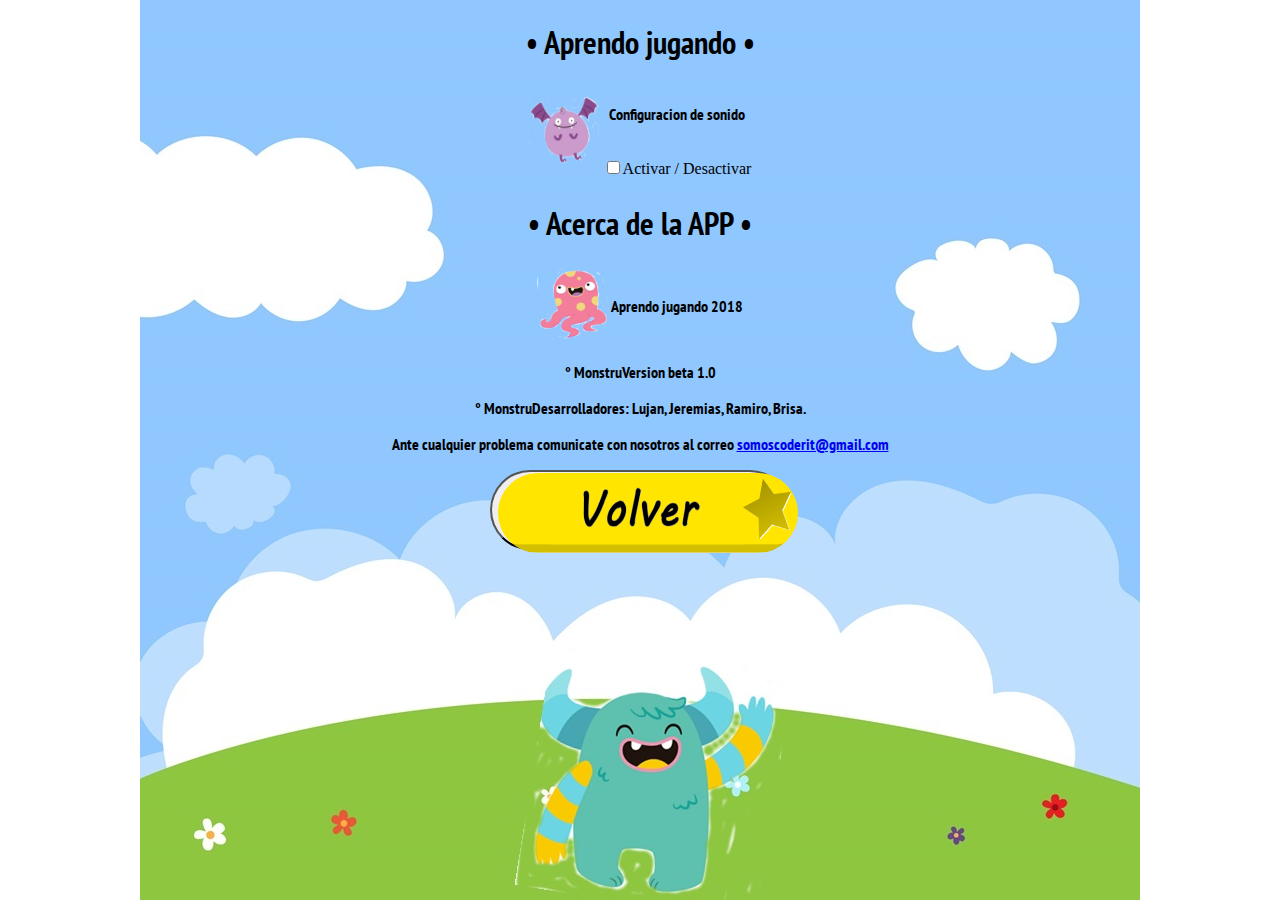
==== html/acercade.html @ 86d9adf1 "Agrego archivos principales" ====
<!DOCTYPE html>
<html>
<head>
	<title>Acerca de la App</title>
	<link rel="stylesheet" type="text/css" href="../css/style.css">
</head>
<body>
	<h1>&#8226; Aprendo jugando &#8226;</h1>
	<div>
		<table class="tablas">
			<tr>
				<td><img class="imgmonstruoAcercaDe" src="../img/tini.png"></td>
				<td><p>Configuracion de sonido</p><br><input type="checkbox">Activar / Desactivar</td>
			</tr>
		</table>
	</div>
	<h1>&#8226; Acerca de la APP &#8226;</h1>
	<table class="tablas">
		<tr>
			<td><img class="imgmonstruoAcercaDe" src="../img/flopi.png"></td>
			<td><p>Aprendo jugando 2018</p></td>
		</tr>
	</table>		
	<div class="center">
		<p>° MonstruVersion beta 1.0</p>
		<p>° MonstruDesarrolladores: Lujan, Jeremias, Ramiro, Brisa.</p>
		<p>Ante cualquier problema comunicate con nosotros al correo <a href="somoscoderit@gmail.com">somoscoderit@gmail.com</a></p>
		<button class="botonmenu" onclick="window.location.href= '../index.html'">
			<img class="botonmenuC" src="../img/letrasvolver.png">
		</button>
	</div>
</body>
</html>
---- css/style.css ----
body{
  background-image:url('../fondo.jpg');

background-repeat: no-repeat;
  background-position: center center;
  background-attachment: fixed;
 

}

/*
propiedades del fondo que le quite
  background-repeat: no-repeat;
  background-size: cover;
  background-position: center center;
  */


@font-face {
font-family: PT_Sans-Narrow-Web-Bold;
src: url(../fuente/PT_Sans-Narrow-Web-Bold.ttf);
}

h1,h2,p{
  text-align: center;
  font-family: PT_Sans-Narrow-Web-Bold;
}


/******************* CSS MENU ***************************/

.botonmenu {
  display: inline-block;
  border-radius: 80px;
  height: 80px;
  width: 300px; 
}

.botonmenuC{
   border-radius: 80px;
  height: 80px;
  width: 300px;
}
.botonmenu:hover {background-color: #171a30;}


/*Botones de los niveles */
.botonmenuJ{
  height: 50px;
  width: 50px;
  border-radius: 60px;
}

.botonmenuB {
  display: inline-block;
  border-radius: 50px;
  height: 50px;
  width: 90px; 
}

.botonmenuB:hover {background-color: #171a30;}


/******************CSS Imagenes*****************************/

.imgmonstruo{  /*monstruos de menu*/
  height: 150px;
  width: 170px;
}

.imgmonstruoAcercaDe{ /*monstruos de acerca de la app*/
  height: 70px;
  width: 70px;
}

.imgmonstruosjuego{ /*monstruos dentro del juego*/
  height: 50px;
  width: 60px;
}

.imgniveles{
  border: 3px solid black;
  height: 150px;
  width: 150px;
}


/*imagenes de los juegos*/
.imgJuegos{
  height: 110px;
  width: 120px;
} 

.iconoSonido{
  border: 3px;
  height: 50px;
  width: 50px;
}
/*****************CSS General ******************/

.center{
  text-align: center;
}

.tablas{
  text-align: center;
  margin: 0 auto;
}

.casillasCompletar{
   margin:0 auto;
    border: 1px solid black;
    background: blue;
}
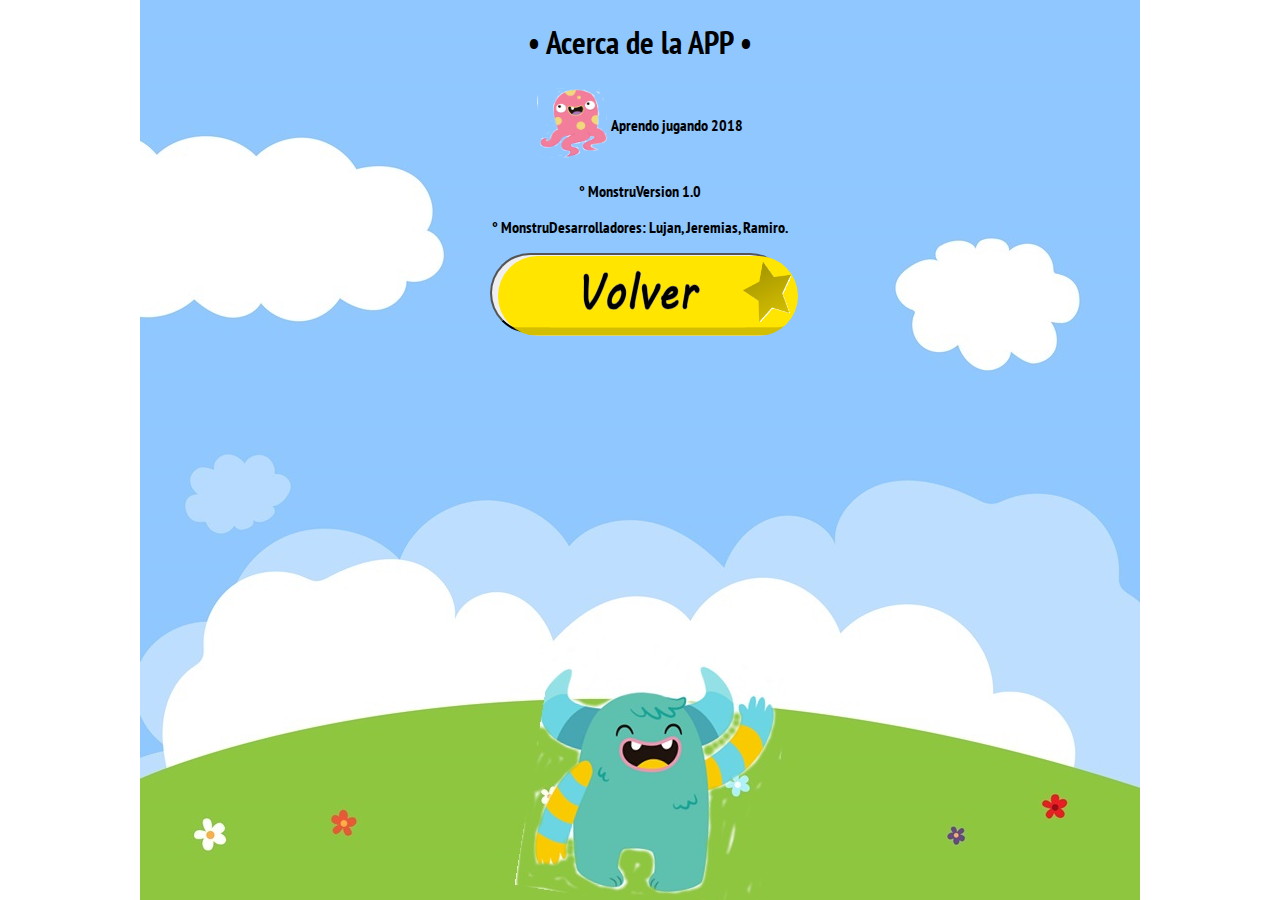
==== commit 47cb94b4: "Actualización" ====
--- a/html/acercade.html
+++ b/html/acercade.html
@@ -5,15 +5,7 @@
 	<link rel="stylesheet" type="text/css" href="../css/style.css">
 </head>
 <body>
-	<h1>&#8226; Aprendo jugando &#8226;</h1>
-	<div>
-		<table class="tablas">
-			<tr>
-				<td><img class="imgmonstruoAcercaDe" src="../img/tini.png"></td>
-				<td><p>Configuracion de sonido</p><br><input type="checkbox">Activar / Desactivar</td>
-			</tr>
-		</table>
-	</div>
+
 	<h1>&#8226; Acerca de la APP &#8226;</h1>
 	<table class="tablas">
 		<tr>
@@ -22,9 +14,8 @@
 		</tr>
 	</table>		
 	<div class="center">
-		<p>° MonstruVersion beta 1.0</p>
-		<p>° MonstruDesarrolladores: Lujan, Jeremias, Ramiro, Brisa.</p>
-		<p>Ante cualquier problema comunicate con nosotros al correo <a href="somoscoderit@gmail.com">somoscoderit@gmail.com</a></p>
+		<p>° MonstruVersion 1.0</p>
+		<p>° MonstruDesarrolladores: Lujan, Jeremias, Ramiro.</p>
 		<button class="botonmenu" onclick="window.location.href= '../index.html'">
 			<img class="botonmenuC" src="../img/letrasvolver.png">
 		</button>
--- a/css/style.css
+++ b/css/style.css
@@ -4,17 +4,7 @@
 background-repeat: no-repeat;
   background-position: center center;
   background-attachment: fixed;
- 
-
-}
-
-/*
-propiedades del fondo que le quite
-  background-repeat: no-repeat;
-  background-size: cover;
-  background-position: center center;
-  */
-
+}
 
 @font-face {
 font-family: PT_Sans-Narrow-Web-Bold;
@@ -89,12 +79,29 @@
 .imgJuegos{
   height: 110px;
   width: 120px;
+  border: 2px solid black;
+  border-radius: 4px;
 } 
 
 .iconoSonido{
   border: 3px;
   height: 50px;
   width: 50px;
+}
+
+.iconoConfig{
+  border: 3px;
+  height: 50px;
+  width: 50px;
+  border-radius: 5px;
+}
+
+.imgNivel2{
+  width: 130px;
+  height: 150px;
+  border: 2px solid green;
+border-radius: 5px;
+  
 }
 /*****************CSS General ******************/
 
@@ -113,5 +120,245 @@
     background: blue;
 }
 
-
-
+.tablaProp{
+  width: 270px;
+  height: 265px;
+  border-radius: 4px solid;
+}
+
+.zoom{
+  width: 135px;
+  height: 135px;
+}
+
+/************************* NIVEL 1 ***************************/
+
+/*Juego 1 */
+
+.contenedor{ 
+padding:10px; 
+
+overflow:hidden; 
+text-align: center;
+} 
+
+.izquierda{ 
+float:left;    /*tambien puede poner float:right, para que se alineé a la derecha */
+padding:10px;  
+width:300px; 
+margin:40px; 
+background:#42f44b; 
+border-top-left-radius: 1em; 
+border-top-right-radius: 1em;
+} 
+
+.derecha{ 
+float:left;       /*tambien puede poner float:right, para que se alineé a la derecha */
+padding:10px; 
+width:300px; 
+margin:40px; 
+background:#42f44b; 
+border-radius: 20px;
+} 
+
+.botonJuegos{
+  display: inline-block;
+  border-radius: 60px;
+  height: 60px;
+  width: 200px; 
+
+}
+
+.botonIJuegos{
+  border-radius: 60px;
+  height: 60px;
+  width: 200px;
+}
+
+.botonJuegos:hover {background-color: #171a30;}
+
+
+/* Juego 3 */
+.hide {
+  display: none;
+}
+
+
+/*Juego 4 */
+
+/*Naipes */
+
+.flip-container {
+  perspective: 1000px;
+}
+  /* flip the pane when hovered */
+  .flip-container:hover .flipper, .flip-container.hover .flipper {
+    transform: rotateY(180deg);
+  }
+
+.flip-container, .front, .back {
+  height: 110px;
+  width: 120px;
+  border: 2px solid black;
+  border-radius: 4px;
+}
+
+/* flip speed goes here */
+.flipper {
+  transition: 0.6s;
+  transform-style: preserve-3d;
+  position: relative;
+}
+
+/* hide back of pane during swap */
+.front, .back {
+  backface-visibility: hidden;
+  position: absolute;
+  top: 0;
+  left: 0;
+}
+
+/* front pane, placed above back */
+.front {
+  z-index: 2;
+  /* for firefox 31 */
+  transform: rotateY(0deg);
+}
+
+/* back, initially hidden pane */
+.back {
+  transform: rotateY(180deg);
+}
+
+
+ /***********Fin naipes**************/
+ 
+
+/***************** NIVEL 2 ******************/
+
+/*******Juego 1*************/
+
+.tablanivel2{
+  display: inline-block;
+ margin: 0 auto;
+
+width: 306px;
+height: 200px;
+}
+
+#feedback { 
+  font-size: 1.4em; }
+#selectable .ui-selecting { 
+  background: #FECA40; }
+#selectable .ui-selected { 
+  background: #F39814; color: white; }
+#selectable { 
+  list-style-type: none; margin: 0; padding: 0; width: 60%; }
+#selectable li { 
+  margin: 3px; padding: 0.4em; font-size: 1.4em; height: 18px; }
+
+ .ocultar{
+  display: none;
+ } 
+
+/* actividad 2*/
+#feedback1 { 
+  font-size: 1.4em; }
+#selectable1 .ui-selecting { 
+  background: #FECA40; }
+#selectable1 .ui-selected { 
+  background: #F39814; color: white; }
+#selectable1 { 
+  list-style-type: none; margin: 0; padding: 0; width: 60%; }
+#selectable1 li { 
+  margin: 3px; padding: 0.4em; font-size: 1.4em; height: 18px; }
+
+/* actividad 3 */
+
+
+
+
+/*************animacion alertas***********/
+/* una pequeña animación extra */
+@keyframes modal{0%{opacity:0;-webkit-transform:scale3d(.3,.3,.3);transform:scale3d(.3,.3,.3)}50%{opacity:1}}
+/* estilo del contenedor padre */
+.modal {
+position: absolute;
+max-width: 500px;
+z-index: 15;
+color: #5A5A5A;
+padding: 10px;
+font: 13px/140% "Open Sans", Helvetica, Arial, sans-serif;
+}
+/* estilo del fondo */
+#modal-back {
+position: fixed;
+opacity: 0.8;z-index: 14;
+background: #000000;
+top: 0;
+left: 0;
+right: 0;
+bottom: 0;
+margin: auto;
+}
+/* estilo de contenedor */
+.modal {
+top: 50%;
+left: 50%;
+-webkit-transform:translate(-50%,-50%);
+-ms-transform:translate(-50%,-50%);
+transform:translate(-50%,-50%);
+}
+/* estilo de subcontenedor */
+#modal-c {
+height: 100%;
+position: relative;
+background: #fff;
+-webkit-animation: modal 500ms cubic-bezier(0.215, 0.61, 0.355, 1) 250ms backwards;
+animation: modal 500ms cubic-bezier(0.215, 0.61, 0.355, 1) 250ms backwards;
+border-radius: 4px;
+-webkit-box-shadow: 0 0px 7px rgba(0, 0, 0, 0.5);
+box-shadow: 0 0px 7px rgba(0, 0, 0, 0.5);
+}
+/* estilo de títulos */
+.modal h3 {
+padding: 15px 0px;
+text-align: center;
+}
+/* estilo de contenido */
+.modal span {
+display: block;padding: 0px 19px;
+}
+/* estilo de botones */
+#buttons {
+position: absolute;
+right: 0;
+bottom: 0;
+padding: 3px 0px;
+}
+#buttons a{
+height: 100%;padding: 7px 15px;
+color: #3C6998;
+display: inline-block;
+text-decoration: none;}
+
+/**********************************************/
+
+
+
+/* Juego 1 Nivel 2 Rama ???  */
+.tarejtaSeleccionada{
+  border-style: solid;
+  border-width: 2px;
+  border-color: red;
+}
+
+.caja{ 
+ 
+
+width:300px; 
+
+background:#42f44b; 
+border-top-left-radius: 1em; 
+border-top-right-radius: 1em;
+} 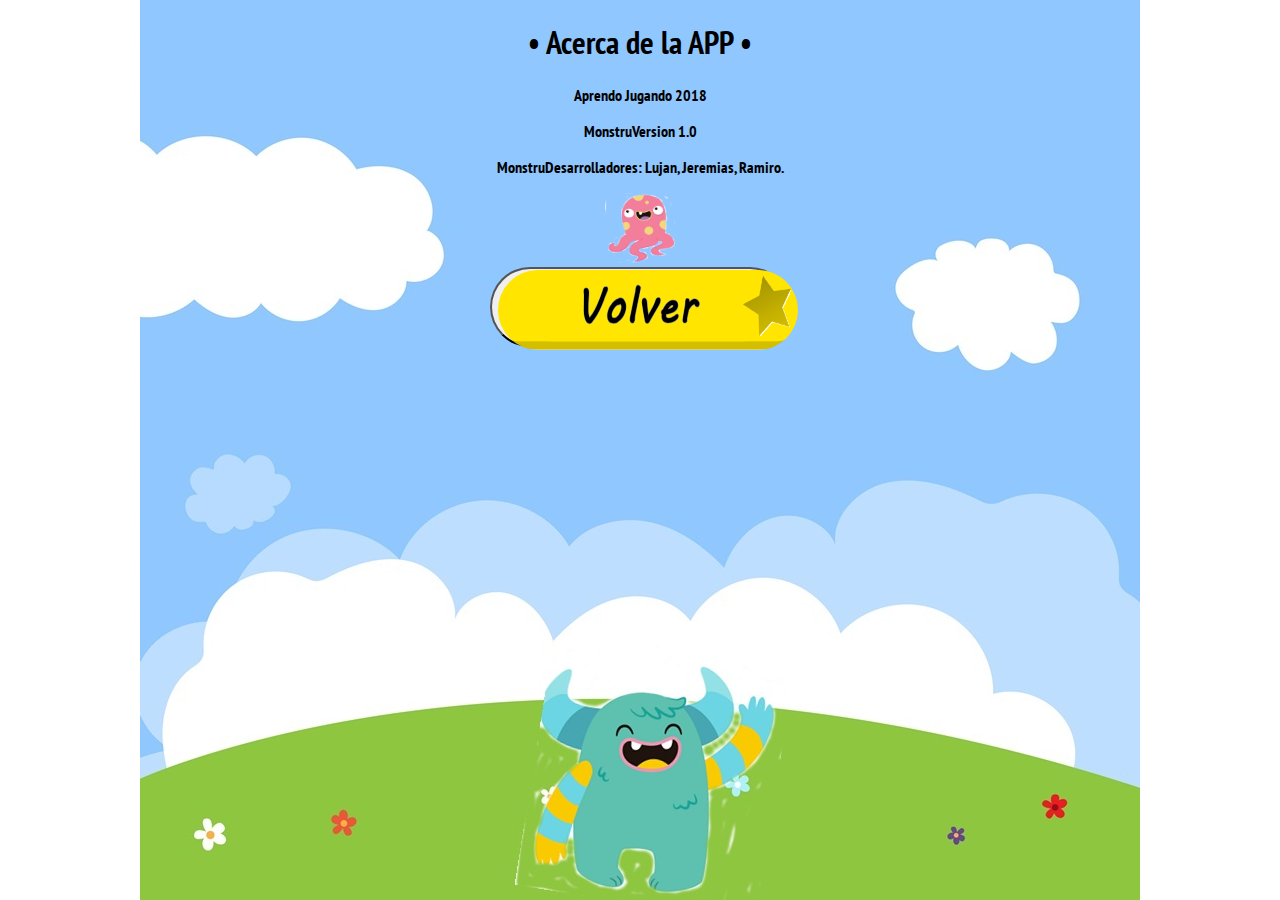
==== commit 49553f4a: "Actualizacion" ====
--- a/html/acercade.html
+++ b/html/acercade.html
@@ -6,19 +6,29 @@
 </head>
 <body>
 
-	<h1>&#8226; Acerca de la APP &#8226;</h1>
-	<table class="tablas">
-		<tr>
-			<td><img class="imgmonstruoAcercaDe" src="../img/flopi.png"></td>
-			<td><p>Aprendo jugando 2018</p></td>
-		</tr>
-	</table>		
-	<div class="center">
-		<p>° MonstruVersion 1.0</p>
-		<p>° MonstruDesarrolladores: Lujan, Jeremias, Ramiro.</p>
-		<button class="botonmenu" onclick="window.location.href= '../index.html'">
-			<img class="botonmenuC" src="../img/letrasvolver.png">
-		</button>
+	<div class="container center">
+		<div class="row">
+			<div class="col-sm-12"><h1>&#8226; Acerca de la APP &#8226;</h1></div>
+		</div>
+		<div class="row">
+			<div class="col-sm-12"><p>Aprendo Jugando 2018</p></div>
+		</div>
+		<div class="row">
+			<div class="col-sm-12"><p>MonstruVersion 1.0</p></div>
+		</div>
+		<div class="row">
+			<div class="col-sm-12"><p>MonstruDesarrolladores: Lujan, Jeremias, Ramiro.</p></div>
+		</div>
+		<div class="row">
+			<div class="col-sm-12"><img class="imgmonstruoAcercaDe" src="../img/flopi.png"></div>
+		</div>
+		<div class="row">
+			<div class="col-sm-12">
+				<button class="botonmenu" onclick="window.location.href= '../index.html'">
+					<img class="botonmenuC" src="../img/letrasvolver.png">
+				</button>
+			</div>
+		</div>
 	</div>
 </body>
 </html>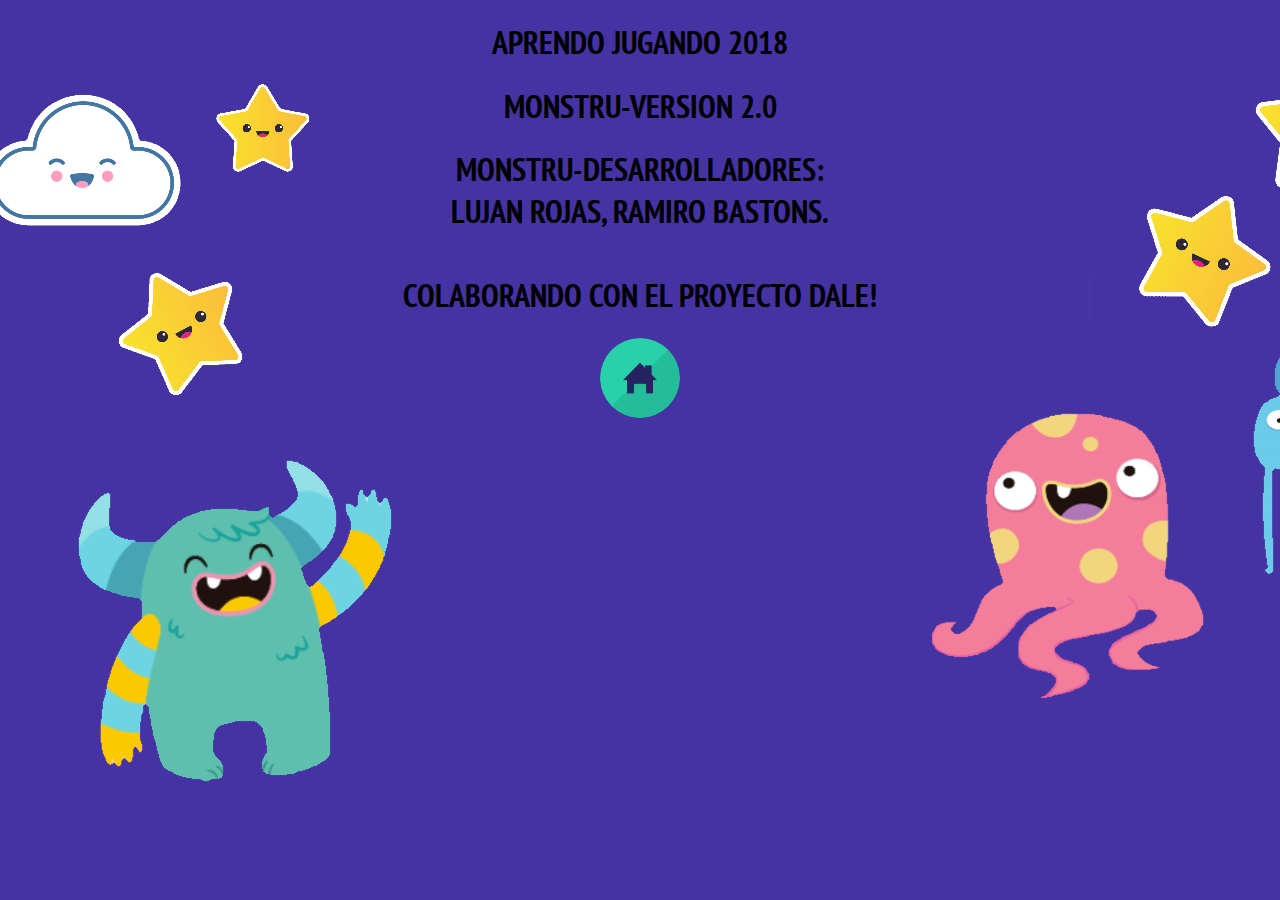
==== commit 91dafc50: "Cambios en la interfaz y el sonido" ====
--- a/html/acercade.html
+++ b/html/acercade.html
@@ -1,32 +1,26 @@
 <!DOCTYPE html>
-<html>
+<html lang="es">
 <head>
 	<title>Acerca de la App</title>
 	<link rel="stylesheet" type="text/css" href="../css/style.css">
+	<link rel="stylesheet" type="text/css" href="../css/responsive.css">
+	<script src="../js/funciones.js"></script>
 </head>
-<body>
+<body class="siguientes">
 
 	<div class="container center">
 		<div class="row">
-			<div class="col-sm-12"><h1>&#8226; Acerca de la APP &#8226;</h1></div>
+			<div class="col-sm-12"><h1>APRENDO JUGANDO 2018</h1></div>
 		</div>
 		<div class="row">
-			<div class="col-sm-12"><p>Aprendo Jugando 2018</p></div>
+			<div class="col-sm-12"><h1>MONSTRU-VERSION 2.0</h1></div>
 		</div>
 		<div class="row">
-			<div class="col-sm-12"><p>MonstruVersion 1.0</p></div>
-		</div>
-		<div class="row">
-			<div class="col-sm-12"><p>MonstruDesarrolladores: Lujan, Jeremias, Ramiro.</p></div>
-		</div>
-		<div class="row">
-			<div class="col-sm-12"><img class="imgmonstruoAcercaDe" src="../img/flopi.png"></div>
+			<div class="col-sm-12"><h1>MONSTRU-DESARROLLADORES:<br> LUJAN ROJAS, RAMIRO BASTONS.<br> <br> COLABORANDO CON EL PROYECTO DALE!</h1></div>
 		</div>
 		<div class="row">
 			<div class="col-sm-12">
-				<button class="botonmenu" onclick="window.location.href= '../index.html'">
-					<img class="botonmenuC" src="../img/letrasvolver.png">
-				</button>
+					<img class="botonmenuN" src="../img/casa.png" alt="boton volver" onclick="window.location.href= '../index.html'">
 			</div>
 		</div>
 	</div>
--- a/css/style.css
+++ b/css/style.css
@@ -1,9 +1,14 @@
-body{
-  background-image:url('../fondo.jpg');
-
-background-repeat: no-repeat;
-  background-position: center center;
-  background-attachment: fixed;
+body.principal{
+  background-image:url('../fondo1.png');
+
+background-repeat: repeat;
+
+}
+
+body.siguientes{
+  background-image:url('../fondo2.png');
+
+background-repeat: repeat;
 }
 
 @font-face {
@@ -21,25 +26,30 @@
 
 .botonmenu {
   display: inline-block;
-  border-radius: 80px;
+  border-radius: solid 60px;
   height: 80px;
   width: 300px; 
 }
 
+
 .botonmenuC{
-   border-radius: 80px;
+  border-radius: 70px;
   height: 80px;
   width: 300px;
 }
-.botonmenu:hover {background-color: #171a30;}
-
+.botonmenuC:hover {background-color: black;}
+
+.botonmenuN{
+  border-radius: 70px;
+  height: 80px;
+  width: 80px;
+}
+
+.botonmenuN:hover {background-color: 
+#06d61b;
+}
 
 /*Botones de los niveles */
-.botonmenuJ{
-  height: 50px;
-  width: 50px;
-  border-radius: 60px;
-}
 
 .botonmenuB {
   display: inline-block;
@@ -56,11 +66,6 @@
 .imgmonstruo{  /*monstruos de menu*/
   height: 150px;
   width: 170px;
-}
-
-.imgmonstruoAcercaDe{ /*monstruos de acerca de la app*/
-  height: 70px;
-  width: 70px;
 }
 
 .imgmonstruosjuego{ /*monstruos dentro del juego*/
@@ -83,17 +88,17 @@
   border-radius: 4px;
 } 
 
+.cambiarBorde{
+  border: 2px solid red;
+}
+
+.cambiarBorde2{
+  border: 4px solid yellow;
+}
 .iconoSonido{
   border: 3px;
   height: 50px;
   width: 50px;
-}
-
-.iconoConfig{
-  border: 3px;
-  height: 50px;
-  width: 50px;
-  border-radius: 5px;
 }
 
 .imgNivel2{
@@ -114,6 +119,7 @@
   margin: 0 auto;
 }
 
+
 .casillasCompletar{
    margin:0 auto;
     border: 1px solid black;
@@ -121,9 +127,10 @@
 }
 
 .tablaProp{
-  width: 270px;
-  height: 265px;
-  border-radius: 4px solid;
+  width: 500px;
+  height: 400px;
+  border-radius: 5px solid;
+  background:#42f44b; 
 }
 
 .zoom{
@@ -136,11 +143,27 @@
 /*Juego 1 */
 
 .contenedor{ 
+<<<<<<< HEAD
 padding:10px; 
-
+margin-left: 200px;
 overflow:hidden; 
 text-align: center;
+=======
+  padding:10px; 
+  overflow:hidden; 
+  text-align: center;
+>>>>>>> cf3a9d984cfc8b5e0a5d10cfe186e46362076c2e
 } 
+.contenedor2{ 
+
+  padding:10px; 
+  margin-left: auto;
+  overflow:hidden; 
+  text-align: center;
+ 
+  } 
+
+
 
 .izquierda{ 
 float:left;    /*tambien puede poner float:right, para que se alineé a la derecha */
@@ -151,6 +174,16 @@
 border-top-left-radius: 1em; 
 border-top-right-radius: 1em;
 } 
+
+.izquierda2{ 
+  float:left;    /*tambien puede poner float:right, para que se alineé a la derecha */
+  padding:10px;  
+  width:auto; 
+  margin:40px 40px 40px 200px; 
+  background:#42f44b; 
+  border-top-left-radius: 1em; 
+  border-top-right-radius: 1em;
+  } 
 
 .derecha{ 
 float:left;       /*tambien puede poner float:right, para que se alineé a la derecha */
@@ -361,4 +394,123 @@
 background:#42f44b; 
 border-top-left-radius: 1em; 
 border-top-right-radius: 1em;
-} +} 
+
+/*----------Juego 8 Nivel 1-------------*/
+.fila{
+  text-align: center;
+  width: 150px;
+  height: auto;
+  float: left;
+  background:#42f44b; 
+  margin: 40px 0px 40px 40px;
+  
+}
+.fila table{
+  width: auto;
+  height: auto;
+}
+
+.especial{
+  margin-left: 15%;
+}
+
+.tarjeta{
+  margin: 40px 0 0 2%;
+  text-align: center;
+  width: 440px;
+  height:auto;
+  padding: 0px;
+  float: left;
+  background:#42f44b; 
+}
+
+.box-image {
+  border: 5px dashed transparent;
+ /* min-width: 7em;
+  min-height: 7em; */
+  border-color: aqua;
+  width: 105px;
+  height: 95px;
+}
+
+.box-image.hovering {
+  background: #b6d6fb;
+  border-color: #276cbc;
+}
+
+.item {  
+  cursor: pointer;
+  display: inline-block;
+}
+
+.imgJuegosn1j6{
+  height: 90px;
+  width: 100px;
+  border-radius: 4px;
+}
+
+.derecha2{ 
+float:left;       /*tambien puede poner float:right, para que se alineé a la derecha */
+padding:10px; 
+width:300px; 
+margin: 4%; 
+background:#42f44b; 
+border-radius: 20px;
+} 
+/*n1j3 ***********************/
+
+.tarjeta1{
+  margin: 40px 0 0 2%;
+  text-align: center;
+  width: 440px;
+  height:auto;
+  padding: 0px;
+  float: left;
+  background:#f4c842; 
+}
+
+.fila1{
+  text-align: center;
+  width: 150px;
+  height: auto;
+  float: left;
+  background:#5f5; 
+  margin: 40px 0px 40px 40px;
+  border: solid grey;
+  border-radius: 4px;
+  
+}
+.fila1 table{
+  width: auto;
+  height: auto;
+}
+
+.fila2{
+  text-align: center;
+  width: 150px;
+  height: auto;
+  float: left;
+  background:#f55; 
+  margin: 40px 0px 40px 40px;
+  border: solid grey;
+  border-radius: 4px;
+  
+}
+.fila2 table{
+  width: auto;
+  height: auto;
+}
+
+
+/*nuevo */
+.tarjeta2{
+  display: none;
+}
+.buttons{
+  display: none;
+}
+
+.sacarDiv{
+  margin: 0px 0px 0px 8%;
+}--- a/css/responsive.css
+++ b/css/responsive.css
@@ -0,0 +1,131 @@
+@media screen and (min-width: 768px) and (max-width:1024px){
+
+
+    body{
+        height: 100%;
+        background-repeat: no-repeat;
+        background-image:url('../fondo.jpg') no-repeat center center fixed;;
+        background-size: 100% 100%;
+        padding-top: 5%;
+    }
+
+    @font-face {
+        font-family: PT_Sans-Narrow-Web-Bold;
+        src: url(../fuente/PT_Sans-Narrow-Web-Bold.ttf);
+        }
+        
+        h1,h2,p{
+          text-align: center;
+          font-family: PT_Sans-Narrow-Web-Bold;
+        }
+
+    .center{
+        text-align: center;
+        margin-top: 10%;
+        padding-top: 5%;
+    }
+
+    .derecha{ 
+        margin:0px 40px 40px 40px; 
+        } 
+
+    /*----------Lista de Niveles----------*/
+    .botonmenuB{
+        height: 70px;
+        width: 120px; 
+        margin-top: 2%;
+    }
+
+    /*---------Nivel 1----------------*/
+    .row h1{
+        font-size: 25px;
+    }
+    /*Nivel 2: Sacar la clase center del primer div*/
+    #game:first-child{
+        font-size: 25px;
+    } 
+
+    /*---------Nivel 3---------------*/
+    .contJuego3{
+        margin-left: 10%;
+    }
+    #caja3 .boxImage{
+        margin-top: 10%;
+    }
+
+    /*--------Nivel 5-----------------*/
+    .izquierda2{
+        margin-left: 15%;
+        margin-right: 30%;
+    }
+
+    .derecha2{
+        margin:0px 40px 40px 30%;
+    }
+
+    /*-----------Nivel 6--------------*/
+    .fila{
+        margin: 40px 20px 40px 2%;
+    }
+    .tarjeta{
+        display: none;
+    }
+    .tarjeta2{
+        display: inline-block;
+        margin:  40px 40px 10% 40px;
+        text-align: center;
+        width: 250px;
+        height:620px;
+        padding: 20px;
+        background:#42f44b; 
+    }
+    .sacarDiv{
+        display: none;
+    }
+    .buttons{
+        margin-top: 10px;
+        display: block;
+    }
+}
+
+@media screen and (min-width: 1024px) and (max-width: 1025px) and (max-height:768px){
+    body{
+        height: 100%;
+        background-repeat: no-repeat;
+        background-image:url('../fondo.jpg') no-repeat center center fixed;;
+        background-size: 100% 100%;
+        padding-top: 5%;
+    }
+    .center{
+        margin: 0;
+    }
+
+    .contenedor{
+        margin-left: 0px;
+    }
+    .izquierda{
+        margin-left: 10%;
+    }
+    .derecha{
+        margin: 50px;
+        float: left;
+    }
+    /*------Juego 5-----------*/
+    
+    .izquierda2{
+        margin-left: 5%;
+        margin-right: 0;
+        margin-bottom: 0;
+    }
+    .sacarDiv{
+        display: block;
+        margin: 0;
+    }
+    .tarjeta{
+        display: block;
+    }
+    .tarjeta2{
+        display: none;
+    }
+  
+}